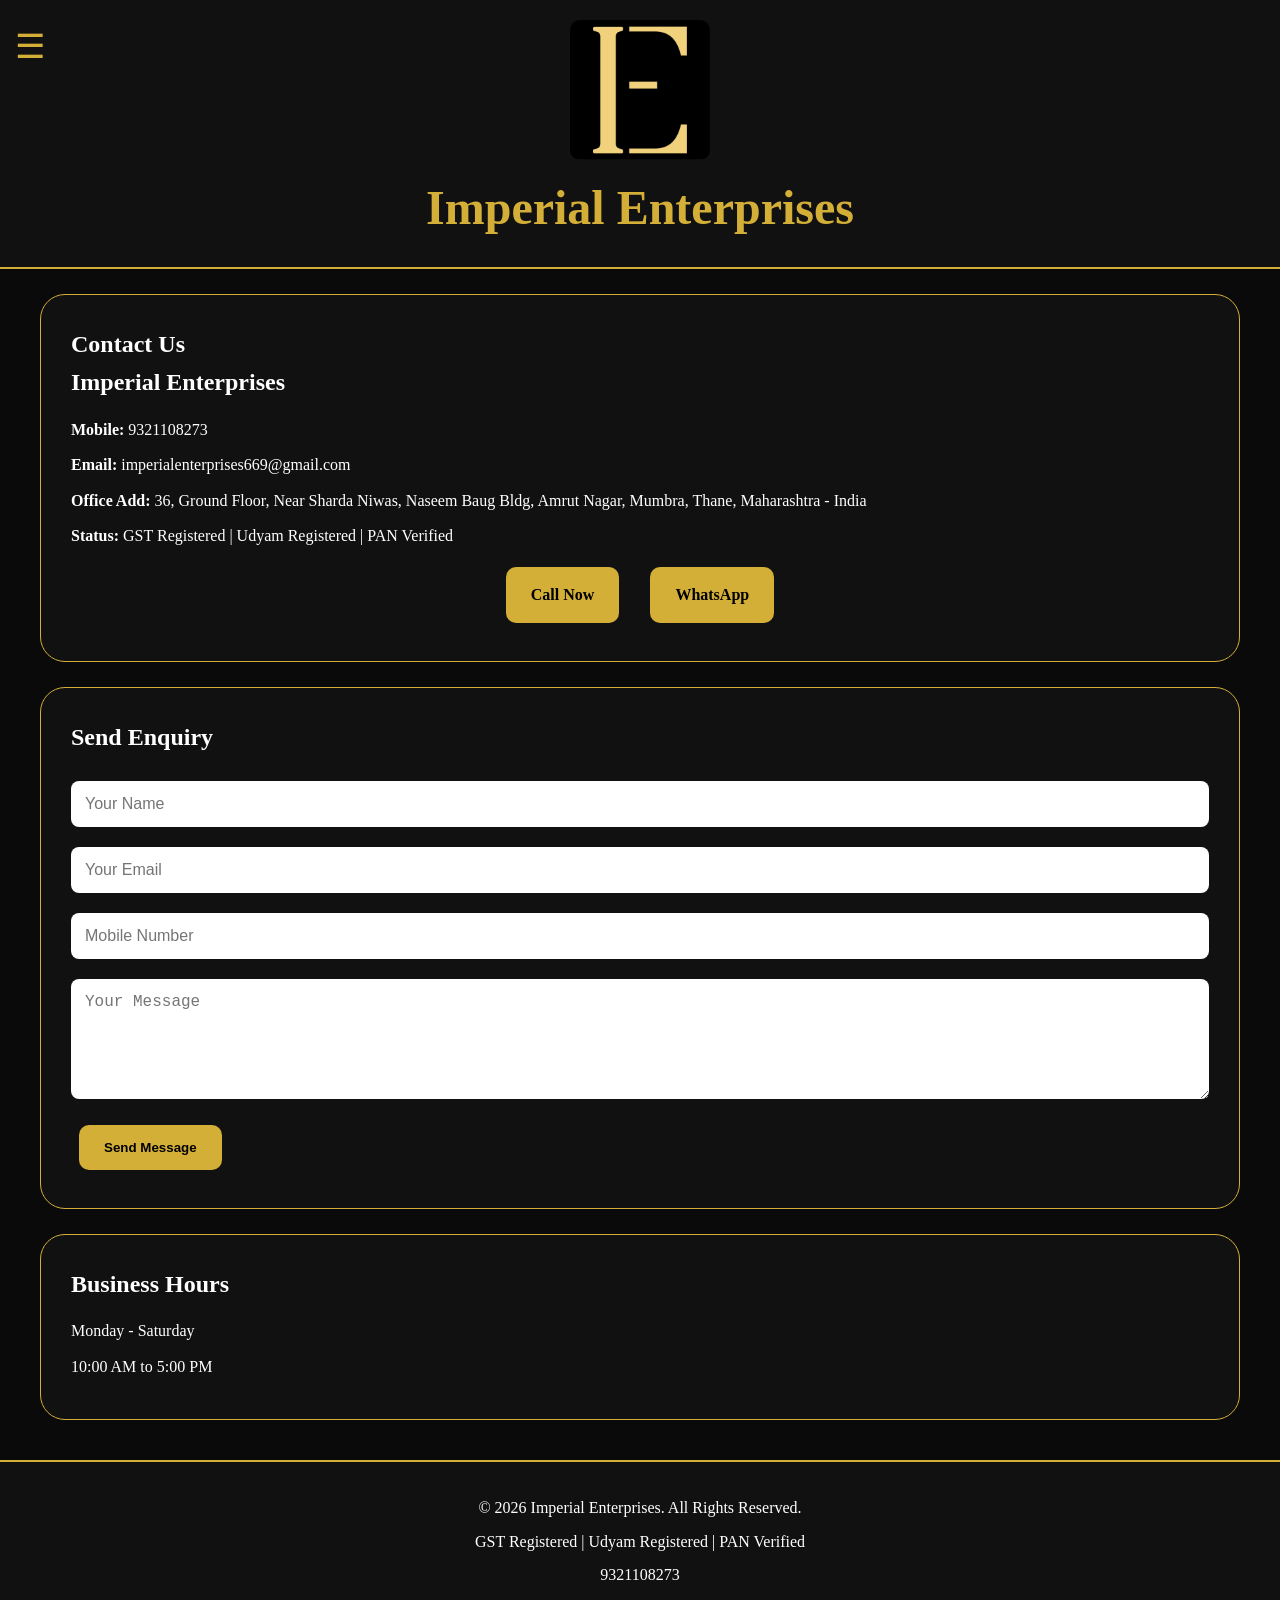
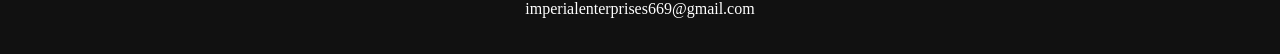
==== contact.html @ b09f5fa8 "Update contact.html" ====
<!DOCTYPE html>
<html>
<head>
    <meta charset="UTF-8">
    <link rel="icon" type="image/png" href="images/logo.png">
<title>Imperial Enterprises</title>
<link rel="stylesheet" href="css/style.css">
    <meta name="description" content="Imperial Enterprises - Gold and Silver Bullion Trading, Live Rates, Booking and Market Information.">

<meta name="keywords" content="gold rate, silver rate, bullion trading, gold bullion, silver bullion, imperial enterprises">

<meta name="viewport" content="width=device-width, initial-scale=1.0">
</head>

<body>

<header>

<div class="logo-container">
    <img src="images/logo.png" alt="Imperial Enterprises Logo">
    <span>Imperial Enterprises</span>
</div>

<div
class="menu-toggle"
onclick="toggleMenu()">

☰

</div>

<nav id="navbar">

<a href="index.html">Home</a>

<a href="about.html">About</a>

<a href="live-rates.html">Live Rates</a>

<a href="booking.html">Book Order</a>

<a href="contact.html">Contact</a>

</nav>

</header>
  
<section class="card">

<h1>Contact Us</h1>

<h2>Imperial Enterprises</h2>

<p><strong>Mobile:</strong> 9321108273</p>

<p><strong>Email:</strong> imperialenterprises669@gmail.com</p>
<p><strong>Office Add:</strong> 36, Ground Floor, Near Sharda Niwas, Naseem Baug Bldg, Amrut Nagar, Mumbra, Thane, Maharashtra - India</p>
    
<p><strong>Status:</strong>
GST Registered | Udyam Registered | PAN Verified
</p>

<div class="contact-buttons">

<a class="btn" href="tel:9321108273">
Call Now
</a>

<a class="btn"
href="https://wa.me/919321108273">
WhatsApp
</a>

</div>

</section>  
  
<section class="card">

<h2>Send Enquiry</h2>

<form>

<input
type="text"
placeholder="Your Name">

<input
type="email"
placeholder="Your Email">

<input
type="tel"
placeholder="Mobile Number">

<textarea
placeholder="Your Message">
</textarea>

<button type="submit">
 Send Message
</button>

</form>

</section>
  
<section class="card">

<h2>Business Hours</h2>

<p>Monday - Saturday</p>

<p>10:00 AM to 5:00 PM</p>

</section>
  
<footer>

<p>
© 2026 Imperial Enterprises. All Rights Reserved.</p>

<p>
GST Registered
|
Udyam Registered
|
PAN Verified
</p>

<p>
9321108273
</p>

<p>
imperialenterprises669@gmail.com
</p>

</footer>
 
<script src="js/app.js"></script>
</body>
</html>
---- css/style.css ----
*{
margin:0;
padding:0;
box-sizing:border-box;
}

body{
background:#0a0a0a;
color:#fff;
font-family:'Cinzel',serif;
overflow-x:hidden;
line-height:1.6;
}

/* HEADER */

header{
background:#111;
border-bottom:2px solid #D4AF37;
padding:20px 15px;
position:sticky;
top:0;
z-index:1000;
text-align:center;
}

.logo-container{
display:flex;
flex-direction:column;
align-items:center;
justify-content:center;
gap:10px;
}

.logo-container img{
width:140px;
max-width:100%;
height:auto;
border-radius:10px;
}

.logo-container span{
font-size:48px;
font-weight:bold;
color:#D4AF37;
}

/* HAMBURGER */

.menu-toggle{
position:absolute;
left:15px;
top:20px;
font-size:34px;
color:#D4AF37;
cursor:pointer;
display:block;
z-index:1100;
}

/* NAV */

nav{
display:none;
flex-direction:column;
background:#111;
margin-top:15px;
border-top:1px solid #333;
}

nav.active{
display:flex;
}

nav a{
color:#fff;
text-decoration:none;
padding:15px;
border-top:1px solid #333;
transition:0.3s;
}

nav a:hover{
background:#1a1a1a;
color:#D4AF37;
}

/* HERO */

.hero{
max-width:1200px;
margin:auto;
padding:70px 25px;
text-align:center;
}

.hero h1{
font-size:70px;
color:#D4AF37;
margin-bottom:15px;
}

.hero h2{
font-size:52px;
margin-bottom:20px;
}

.hero p{
font-size:28px;
max-width:900px;
margin:auto;
}

/* CARDS */

.card{
background:#111;
border:1px solid #D4AF37;
border-radius:25px;
padding:30px;
margin:25px auto;
width:95%;
max-width:1200px;
}

.card h2{
color:#fff;
margin-bottom:15px;
}

.card p{
margin-bottom:10px;
}

.card ol{
padding-left:35px;
margin-top:15px;
}

.card ol li{
margin-bottom:15px;
padding-left:10px;
line-height:1.8;
}

/* BUTTONS */

.btn,
button{
background:#D4AF37;
color:#000;
padding:15px 25px;
border:none;
border-radius:10px;
font-weight:bold;
text-decoration:none;
cursor:pointer;
display:inline-block;
margin:8px;
transition:.3s;
}

.btn:hover,
button:hover{
opacity:.9;
}

.booking-submit-btn{
display:block;
width:100%;
max-width:400px;
margin:0 auto;
text-align:center;
font-size:20px;
padding:16px;
}

/* BOOKING PAGE BUTTONS */

.booking-submit-btn,
#generateCodeBtn,
#submitWhatsappBtn{
display:block;
width:100%;
max-width:500px;
margin:20px auto;
padding:18px;
font-size:22px;
font-weight:bold;
text-align:center;
}


/* FORMS */

input,
select,
textarea{
width:100%;
padding:14px;
margin:10px 0;
border:none;
border-radius:8px;
font-size:16px;
}

textarea{
min-height:120px;
resize:vertical;
}

/* TABLES */

table{
width:100%;
border-collapse:collapse;
}

table th,
table td{
border:1px solid #D4AF37;
padding:15px;
text-align:center;
}

table th{
background:#111;
color:#D4AF37;
}

/* RATE GRID */

.rate-grid{
display:grid;
grid-template-columns:repeat(auto-fit,minmax(300px,1fr));
gap:20px;
margin-top:20px;
}

.rate-card{
background:#111;
border:1px solid #D4AF37;
border-radius:20px;
padding:25px;
text-align:center;
}

.rate-card h2{
color:#D4AF37;
font-size:34px;
margin:15px 0;
}

.rate-card h3{
color:#D4AF37;
}

/* CONTACT */

.contact-buttons{
display:flex;
justify-content:center;
gap:15px;
flex-wrap:wrap;
}

/* WHATSAPP */

.whatsapp-float{
position:fixed;
bottom:20px;
right:20px;
width:60px;
height:60px;
background:#25D366;
border-radius:50%;
display:flex;
align-items:center;
justify-content:center;
font-size:30px;
text-decoration:none;
z-index:999;
}

/* FOOTER */

footer{
background:#111;
border-top:2px solid #D4AF37;
padding:25px;
text-align:center;
margin-top:40px;
}

footer p{
margin:8px 0;
}

/* MOBILE */

@media screen and (max-width:768px){

body{
font-size:16px;
}

header{
padding:15px 10px;
}

.logo-container img{
width:90px;
}

.logo-container span{
font-size:22px;
}

.menu-toggle{
font-size:28px;
top:15px;
left:15px;
}

.hero{
padding:40px 15px;
}

.hero h1{
font-size:34px;
line-height:1.2;
}

.hero h2{
font-size:24px;
line-height:1.3;
}

.hero p{
font-size:16px;
line-height:1.7;
}

.card{
width:95%;
margin:15px auto;
padding:20px;
}

.card h2{
font-size:28px;
}

.rate-grid{
display:grid;
grid-template-columns:1fr;
gap:15px;
}

.rate-card{
padding:20px;
}

.rate-card h3{
font-size:24px;
}

.btn,
button{
width:100%;
display:block;
margin:10px 0;
font-size:16px;
}

.booking-submit-btn{
max-width:100%;
}

.contact-buttons{
flex-direction:column;
}

table{
width:100%;
display:table;
}

table th,
table td{
padding:12px;
font-size:16px;
}

input,
select,
textarea{
font-size:16px;
}

footer{
padding:20px 15px;
}

footer p{
font-size:15px;
word-break:break-word;
}

.whatsapp-float{
width:55px;
height:55px;
font-size:26px;
right:15px;
bottom:15px;
}

}

html{
-webkit-text-size-adjust:100%;
}

img{
max-width:100%;
height:auto;
}

.card,
.hero,
footer,
header{
overflow:hidden;
}
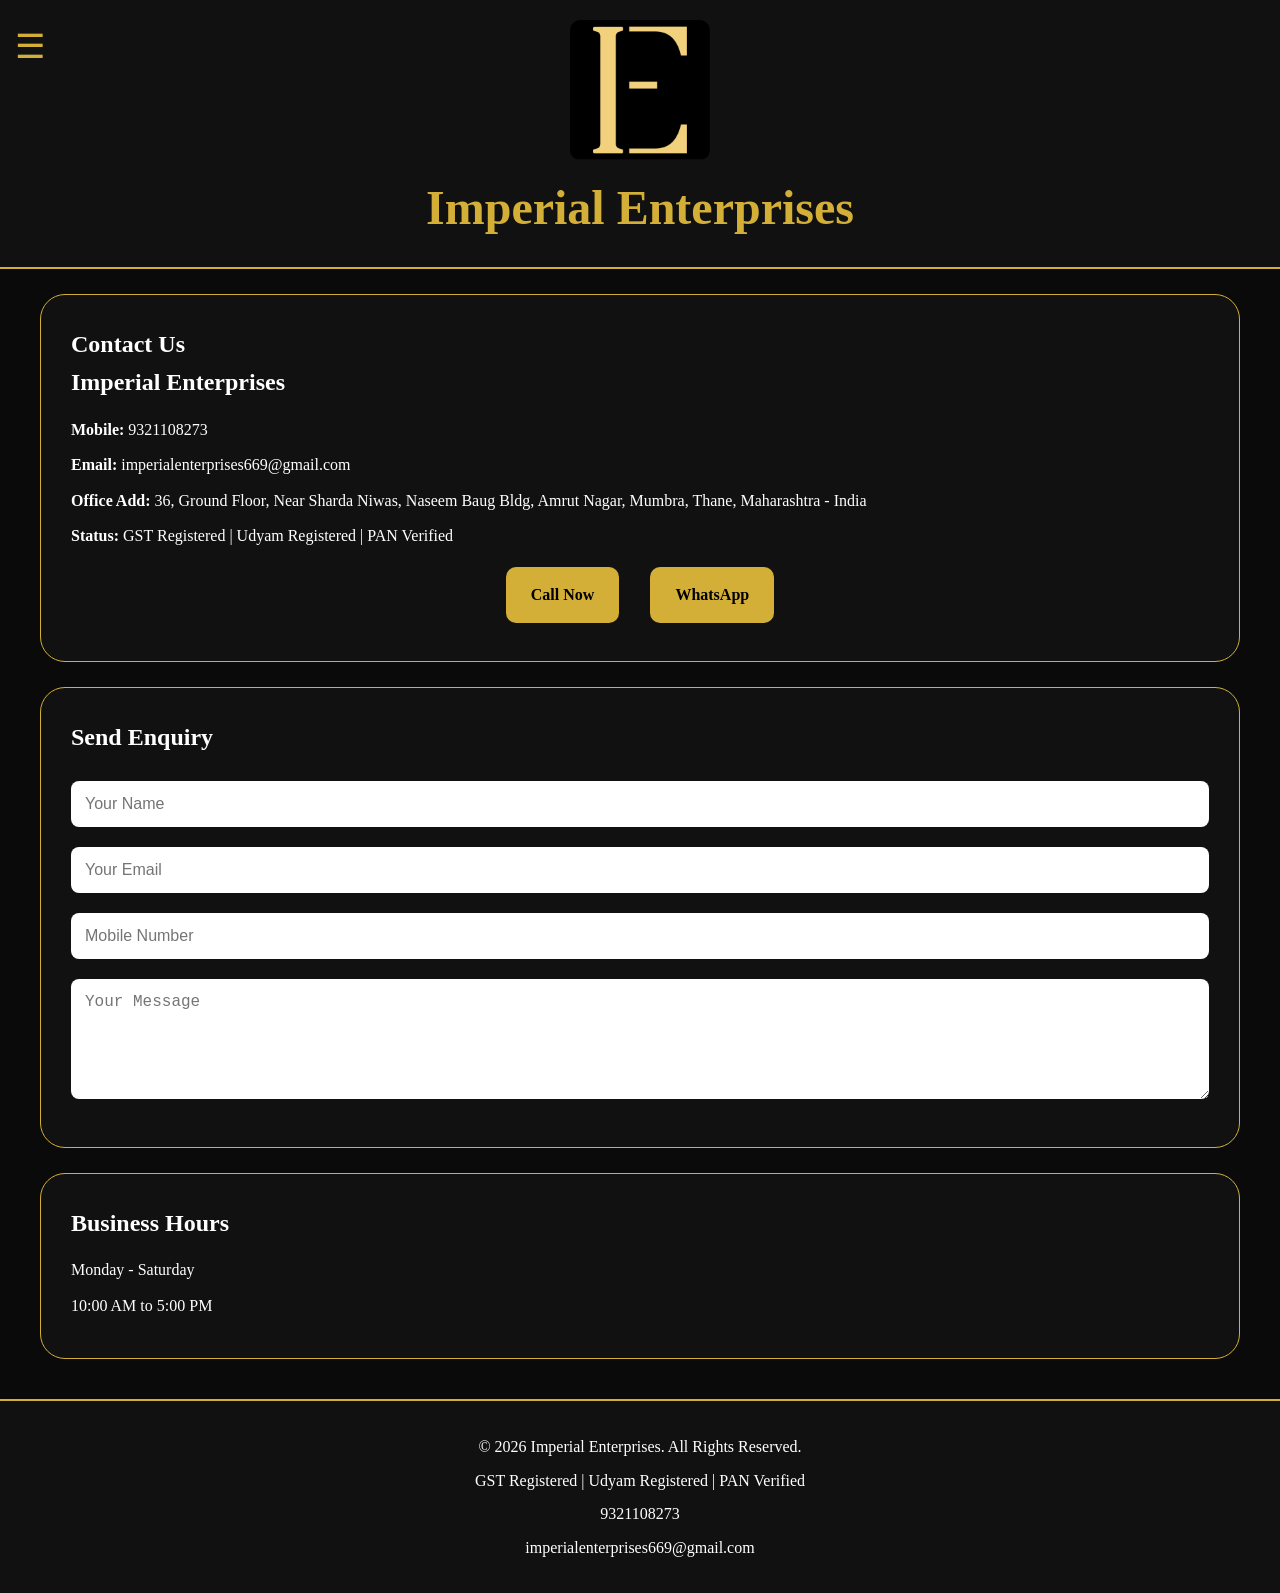
==== commit 346f066a: "Update contact.html" ====
--- a/contact.html
+++ b/contact.html
@@ -97,9 +97,7 @@
 placeholder="Your Message">
 </textarea>
 
-<button type="submit">
- Send Message
-</button>
+
 
 </form>
 
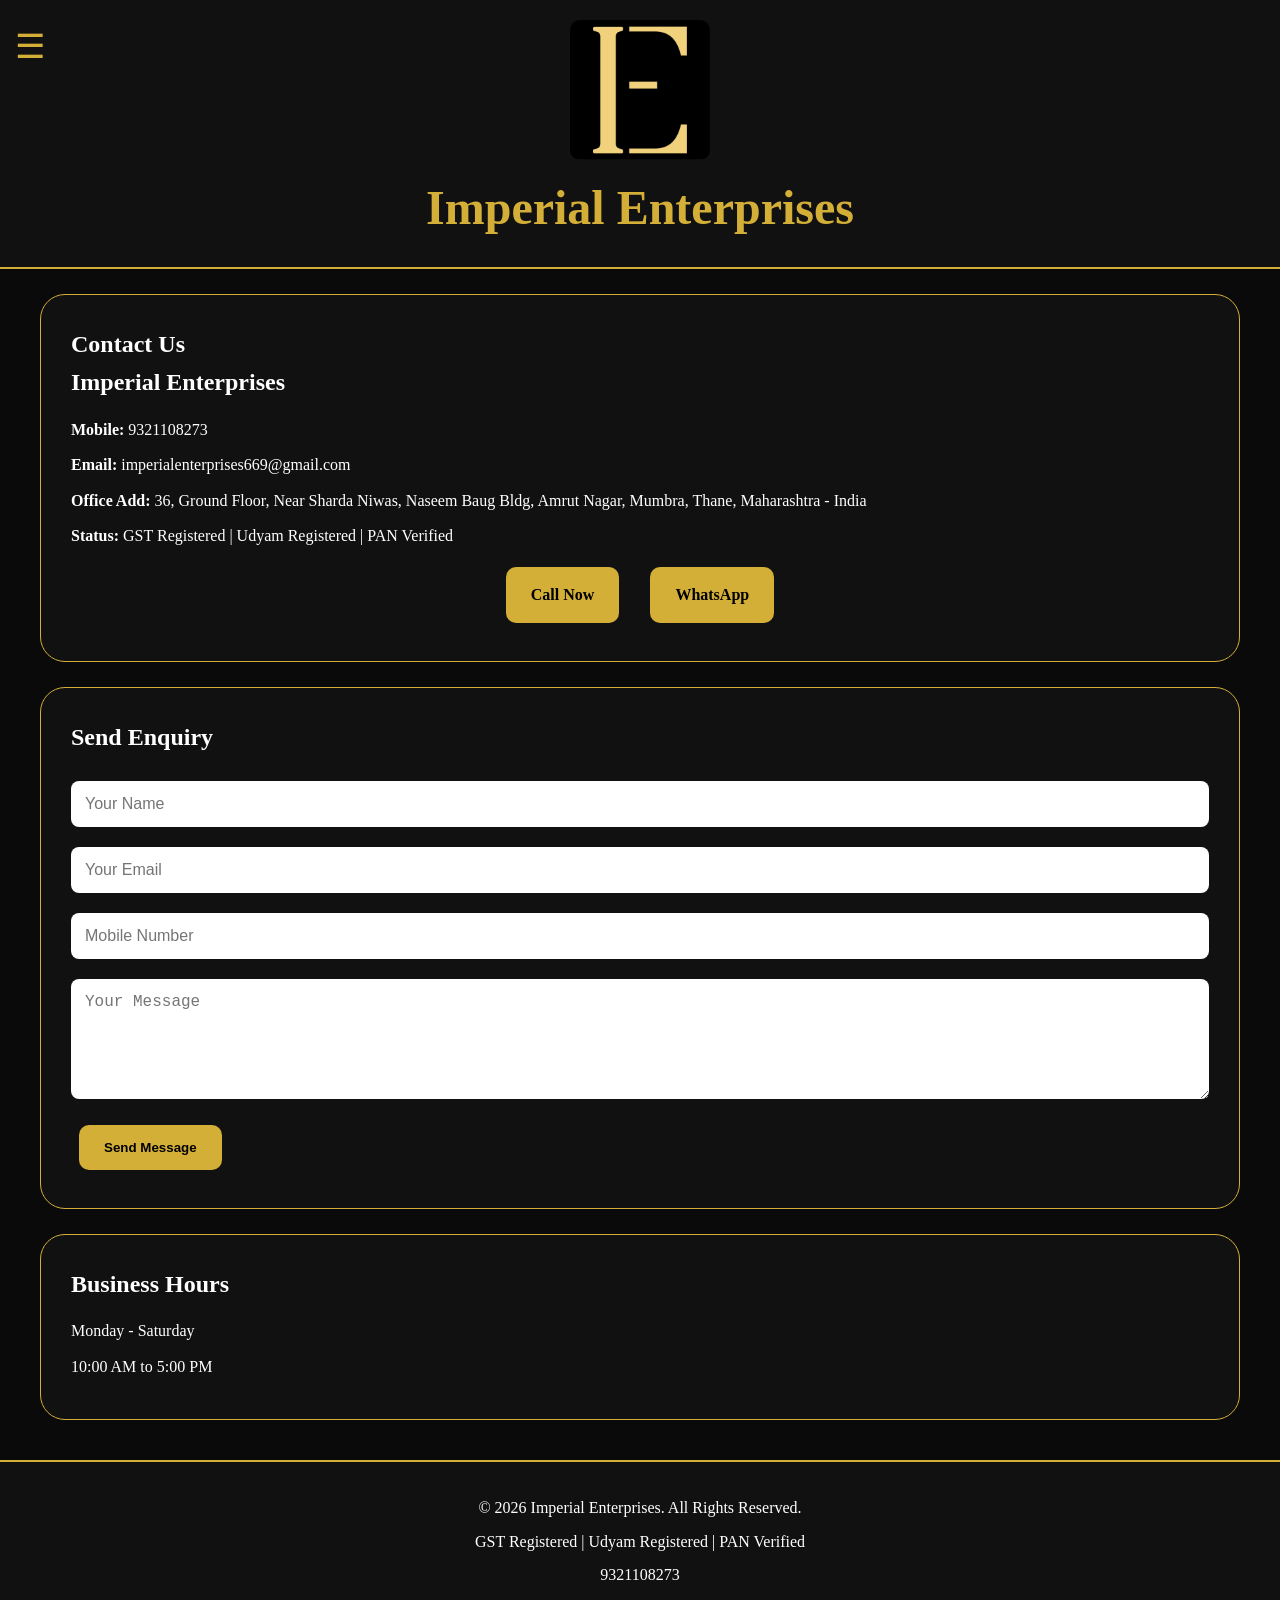
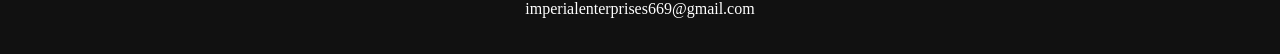
==== commit 33936dfb: "Update contact.html" ====
--- a/contact.html
+++ b/contact.html
@@ -97,7 +97,9 @@
 placeholder="Your Message">
 </textarea>
 
-
+<button type="submit">
+ Send Message
+</button>
 
 </form>
 
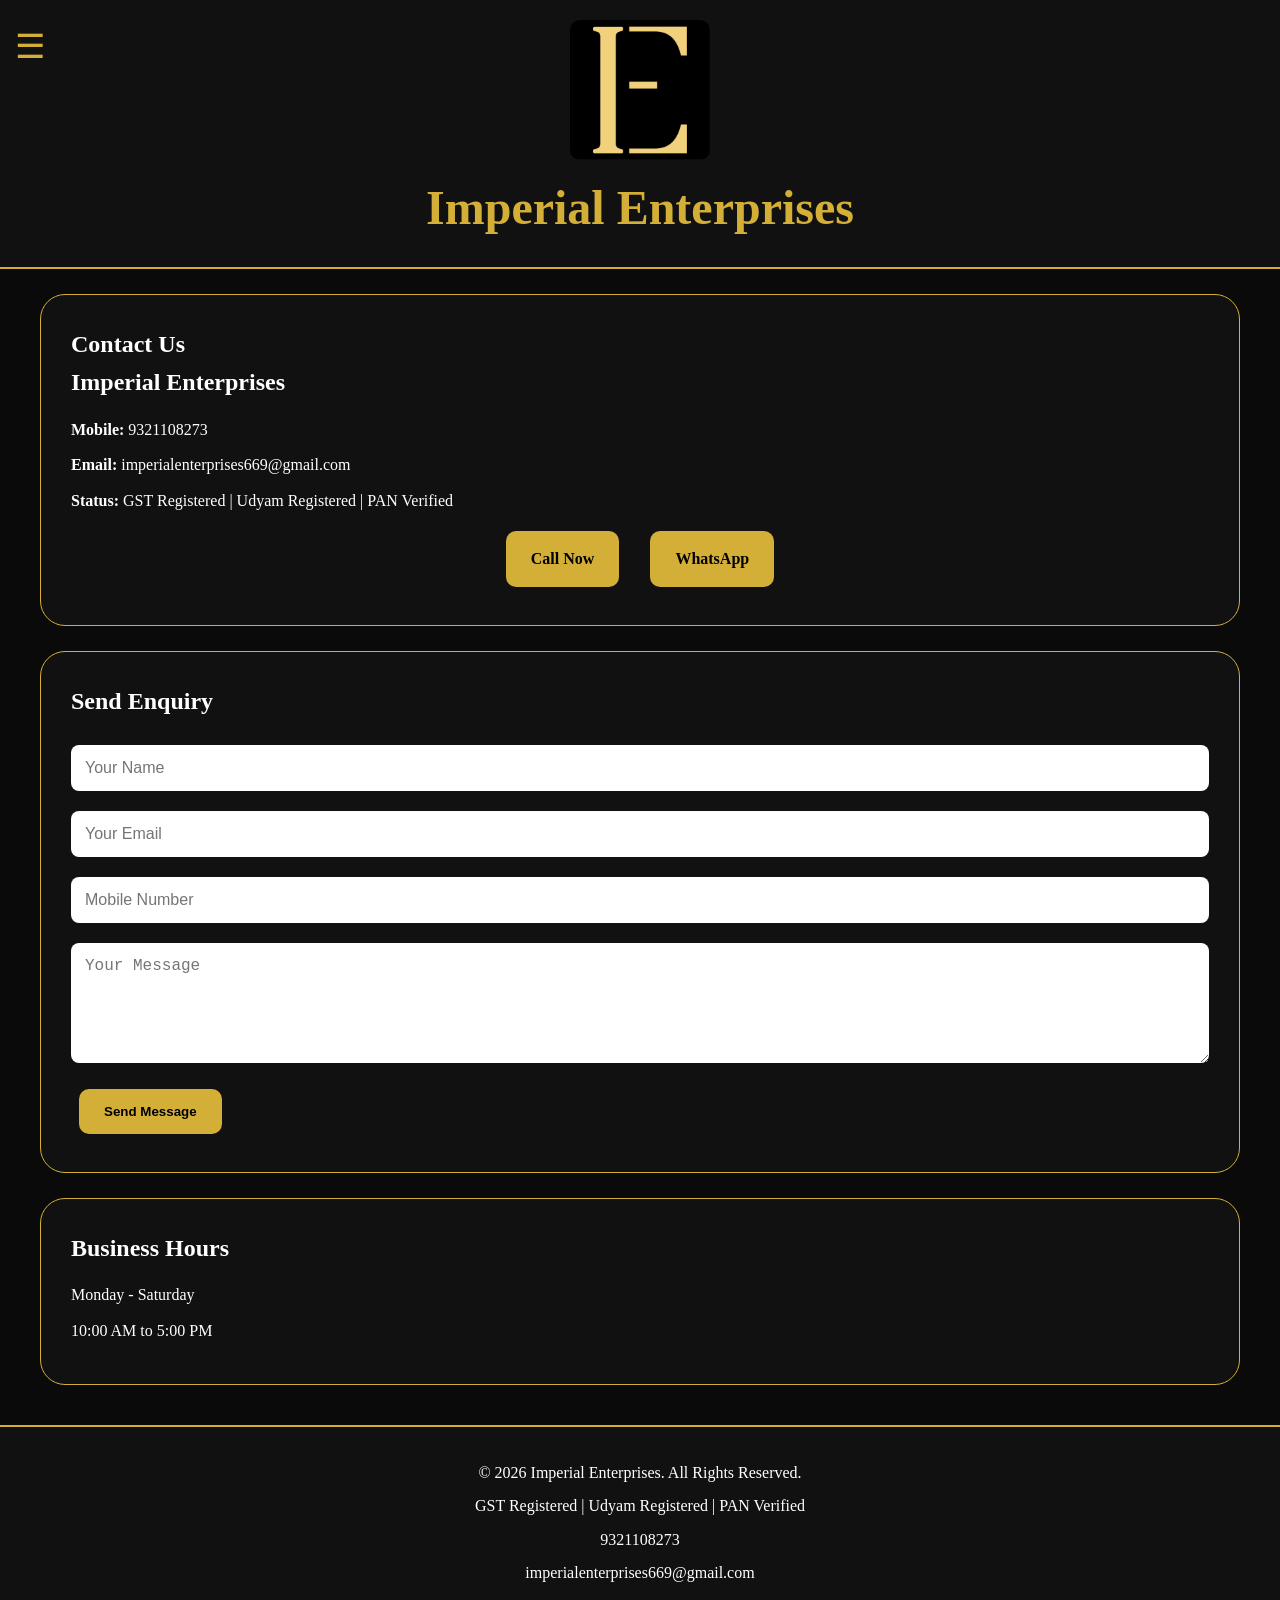
==== commit 9c2f69c0: "Add files via upload" ====
--- a/contact.html
+++ b/contact.html
@@ -54,8 +54,7 @@
 <p><strong>Mobile:</strong> 9321108273</p>
 
 <p><strong>Email:</strong> imperialenterprises669@gmail.com</p>
-<p><strong>Office Add:</strong> 36, Ground Floor, Near Sharda Niwas, Naseem Baug Bldg, Amrut Nagar, Mumbra, Thane, Maharashtra - India</p>
-    
+
 <p><strong>Status:</strong>
 GST Registered | Udyam Registered | PAN Verified
 </p>
@@ -98,7 +97,9 @@
 </textarea>
 
 <button type="submit">
- Send Message
+
+Send Message
+
 </button>
 
 </form>
@@ -140,4 +141,4 @@
  
 <script src="js/app.js"></script>
 </body>
-</html>
+</html>
